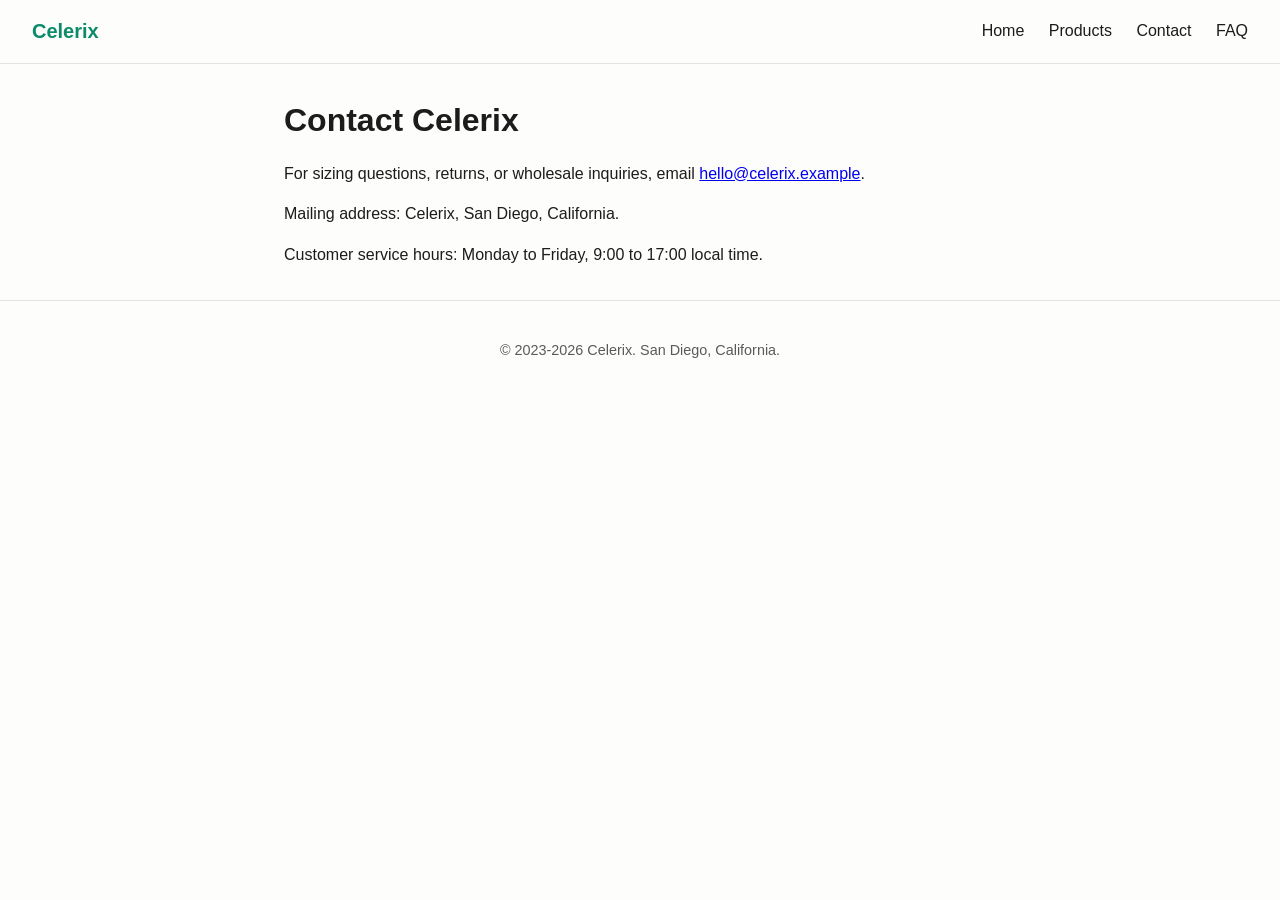
==== contact.html @ 311df915 "Initial site" ====
<!DOCTYPE html>
        <html lang="en">
        <head>
            <meta charset="utf-8">
            <meta name="viewport" content="width=device-width, initial-scale=1">
            <title>Celerix — Contact</title>
            <meta name="description" content="Energy return, measured.">
            <link rel="stylesheet" href="style.css">

        </head>
        <body>
            <header>
                <a class="brand" href="index.html">Celerix</a>
                <nav>
                    <a href="index.html">Home</a>
        <a href="products.html">Products</a>
        <a href="contact.html">Contact</a>
        <a href="faq.html">FAQ</a>
                </nav>
            </header>
            <main>
        <h1>Contact Celerix</h1>
<p>For sizing questions, returns, or wholesale inquiries, email
   <a href="mailto:hello@celerix.example">hello@celerix.example</a>.</p>
<p>Mailing address: Celerix, San Diego, California.</p>
<p>Customer service hours: Monday to Friday, 9:00 to 17:00 local time.</p>

            </main>
            <footer>
                <p>&copy; 2023-2026 Celerix. San Diego, California.</p>
            </footer>
        </body>
        </html>
---- style.css ----
:root {
    --accent: #0c8b6a;
    --text: #1c1c1c;
    --muted: #5a5a5a;
    --bg: #fdfdfb;
    --line: #e3e3e0;
}
* { box-sizing: border-box; }
body {
    margin: 0;
    font-family: -apple-system, BlinkMacSystemFont, "Segoe UI", Roboto, sans-serif;
    color: var(--text);
    background: var(--bg);
    line-height: 1.55;
}
header {
    display: flex;
    justify-content: space-between;
    align-items: center;
    padding: 1rem 2rem;
    border-bottom: 1px solid var(--line);
}
.brand {
    font-weight: 700;
    font-size: 1.25rem;
    color: var(--accent);
    text-decoration: none;
}
nav a {
    margin-left: 1.25rem;
    color: var(--text);
    text-decoration: none;
}
nav a:hover { color: var(--accent); }
main {
    max-width: 760px;
    margin: 2rem auto;
    padding: 0 1.5rem;
}
h1, h2, h3 { color: var(--text); }
h1 { font-size: 2rem; margin-bottom: 0.25rem; }
h2 { font-size: 1.4rem; margin-top: 2rem; }
h3 { font-size: 1.1rem; margin-top: 1.25rem; }
.tagline {
    color: var(--accent);
    font-style: italic;
    margin-top: 0;
}
.product, .testimonial, .faq-item {
    border: 1px solid var(--line);
    padding: 1rem 1.25rem;
    margin: 1rem 0;
    border-radius: 6px;
    background: #fff;
}
.product h3 { margin-top: 0; color: var(--accent); }
.specs {
    display: flex;
    gap: 1.25rem;
    flex-wrap: wrap;
    margin: 0.5rem 0;
    color: var(--muted);
    font-size: 0.92rem;
}
.price { color: var(--text); font-weight: 600; }
.testimonial cite { display: block; margin-top: 0.5rem; color: var(--muted); font-style: normal; }
.faq-item h3 { margin: 0 0 0.5rem 0; }
footer {
    border-top: 1px solid var(--line);
    padding: 1.5rem 2rem;
    color: var(--muted);
    font-size: 0.9rem;
    text-align: center;
}
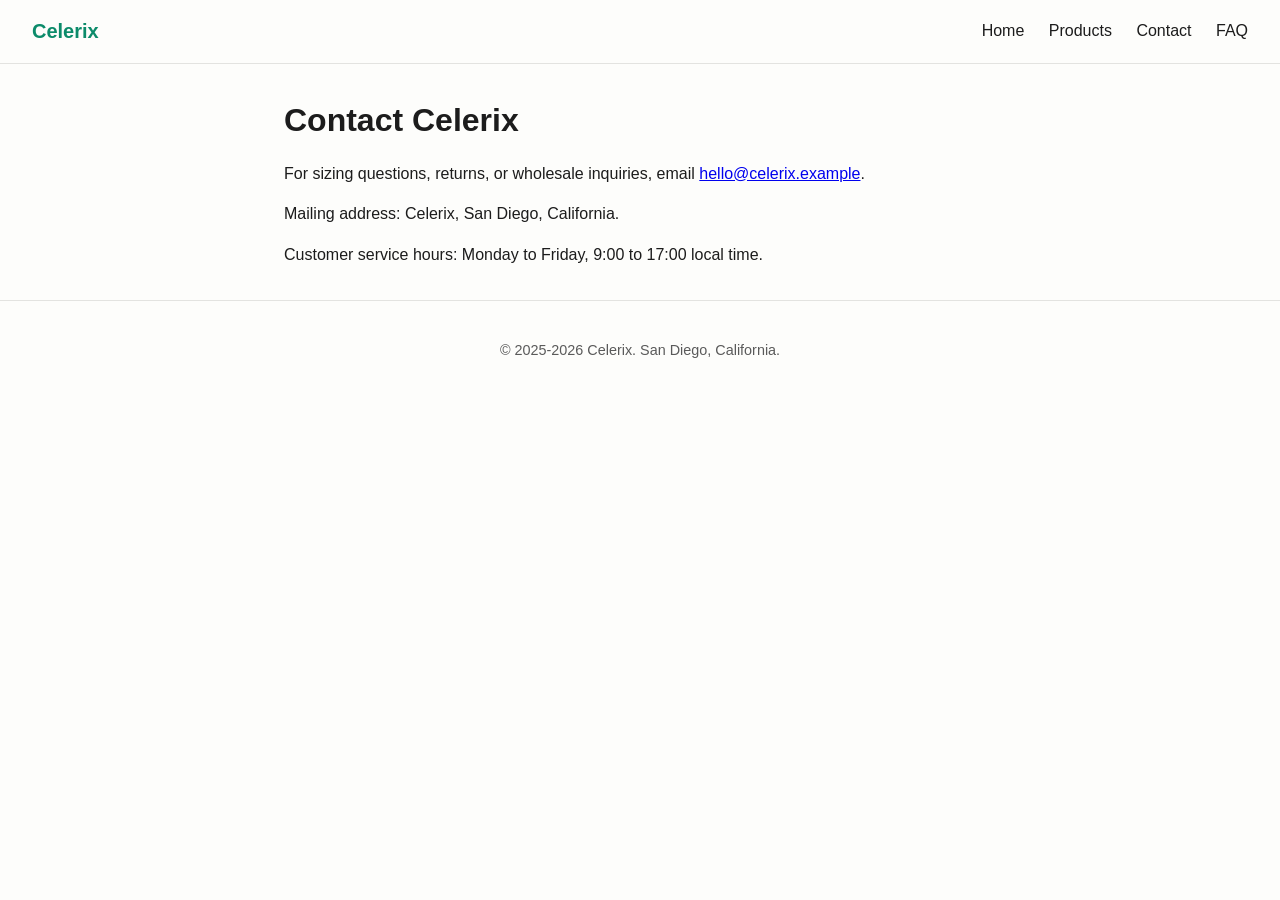
==== commit c714d9ed: "Repurpose to helically-wound carbon rail daily trainer (limited early-access framing) Off-site speci" ====
--- a/contact.html
+++ b/contact.html
@@ -3,8 +3,8 @@
         <head>
             <meta charset="utf-8">
             <meta name="viewport" content="width=device-width, initial-scale=1">
-            <title>Celerix — Contact</title>
-            <meta name="description" content="Energy return, measured.">
+            <title>Celerix - Contact</title>
+            <meta name="description" content="A spiral carbon rail, not a flat plate.">
             <link rel="stylesheet" href="style.css">
 
         </head>
@@ -27,7 +27,7 @@
 
             </main>
             <footer>
-                <p>&copy; 2023-2026 Celerix. San Diego, California.</p>
+                <p>&copy; 2025-2026 Celerix. San Diego, California.</p>
             </footer>
         </body>
         </html>
